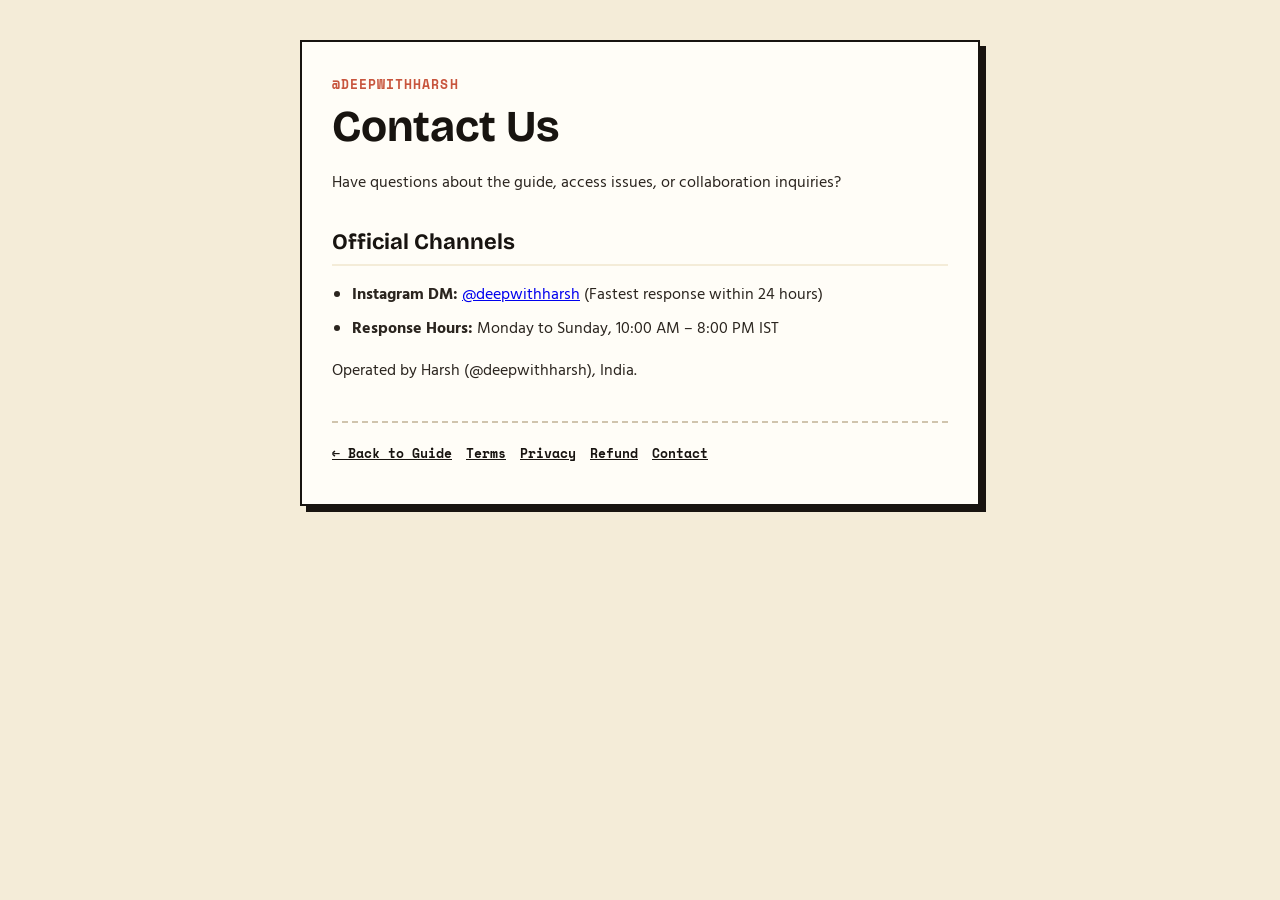
==== contact.html @ 002d61cb "Add contact.html" ====
<!doctype html>
<html lang="en">
<head>
<meta charset="utf-8">
<meta name="viewport" content="width=device-width,initial-scale=1">
<title>Contact Us · @deepwithharsh</title>
<link rel="preconnect" href="https://fonts.googleapis.com">
<link href="https://fonts.googleapis.com/css2?family=Bricolage+Grotesque:wght@700;800&family=Hind:wght@400;600&family=Space+Mono:wght@700&display=swap" rel="stylesheet">
<link rel="stylesheet" href="legal.css">
</head>
<body>
<main class="doc">
  <div class="tag">@deepwithharsh</div>
  <h1>Contact Us</h1>
  <p>Have questions about the guide, access issues, or collaboration inquiries?</p>
  
  <h2>Official Channels</h2>
  <ul>
    <li><b>Instagram DM:</b> <a href="https://www.instagram.com/deepwithharsh/" target="_blank" rel="noopener">@deepwithharsh</a> (Fastest response within 24 hours)</li>
    <li><b>Response Hours:</b> Monday to Sunday, 10:00 AM – 8:00 PM IST</li>
  </ul>
  
  <p>Operated by Harsh (@deepwithharsh), India.</p>

  <div class="legal-nav">
    <a href="index.html">← Back to Guide</a>
    <a href="terms.html">Terms</a>
    <a href="privacy.html">Privacy</a>
    <a href="refund.html">Refund</a>
    <a href="contact.html">Contact</a>
  </div>
</main>
</body>
</html>
---- legal.css ----
:root {
  --paper: #f4ecd8;
  --ink: #181410;
  --mus: #f2b31a;
  --ter: #c8553d;
  --muted: #695e50;
}
* { box-sizing: border-box; }
body {
  margin: 0;
  padding: 40px 20px;
  background: var(--paper);
  color: var(--ink);
  font: 17px/1.6 Hind, system-ui, -apple-system, sans-serif;
}
.doc {
  max-width: 680px;
  margin: 0 auto;
  background: #fffdf7;
  border: 2px solid var(--ink);
  box-shadow: 6px 6px 0 var(--ink);
  padding: 32px 30px 40px;
}
.tag {
  font-family: "Space Mono", monospace;
  font-size: 13px;
  font-weight: 700;
  letter-spacing: .08em;
  color: var(--ter);
  text-transform: uppercase;
}
h1 {
  font-family: "Bricolage Grotesque", sans-serif;
  font-size: clamp(32px, 5vw, 44px);
  line-height: 1.1;
  margin: 8px 0 20px;
}
h2 {
  font-family: "Bricolage Grotesque", sans-serif;
  font-size: 22px;
  margin: 28px 0 10px;
  border-bottom: 2px solid var(--paper);
  padding-bottom: 4px;
}
p, li {
  font-size: 16px;
  color: #2b251f;
}
ul { padding-left: 20px; }
li { margin-bottom: 8px; }
.legal-nav {
  margin-top: 36px;
  padding-top: 20px;
  border-top: 2px dashed #d0c4ad;
  display: flex;
  flex-wrap: wrap;
  gap: 14px;
  font-family: "Space Mono", monospace;
  font-size: 13px;
}
.legal-nav a {
  color: var(--ink);
  font-weight: 700;
  text-decoration: underline;
}
.legal-nav a:hover { color: var(--ter); }
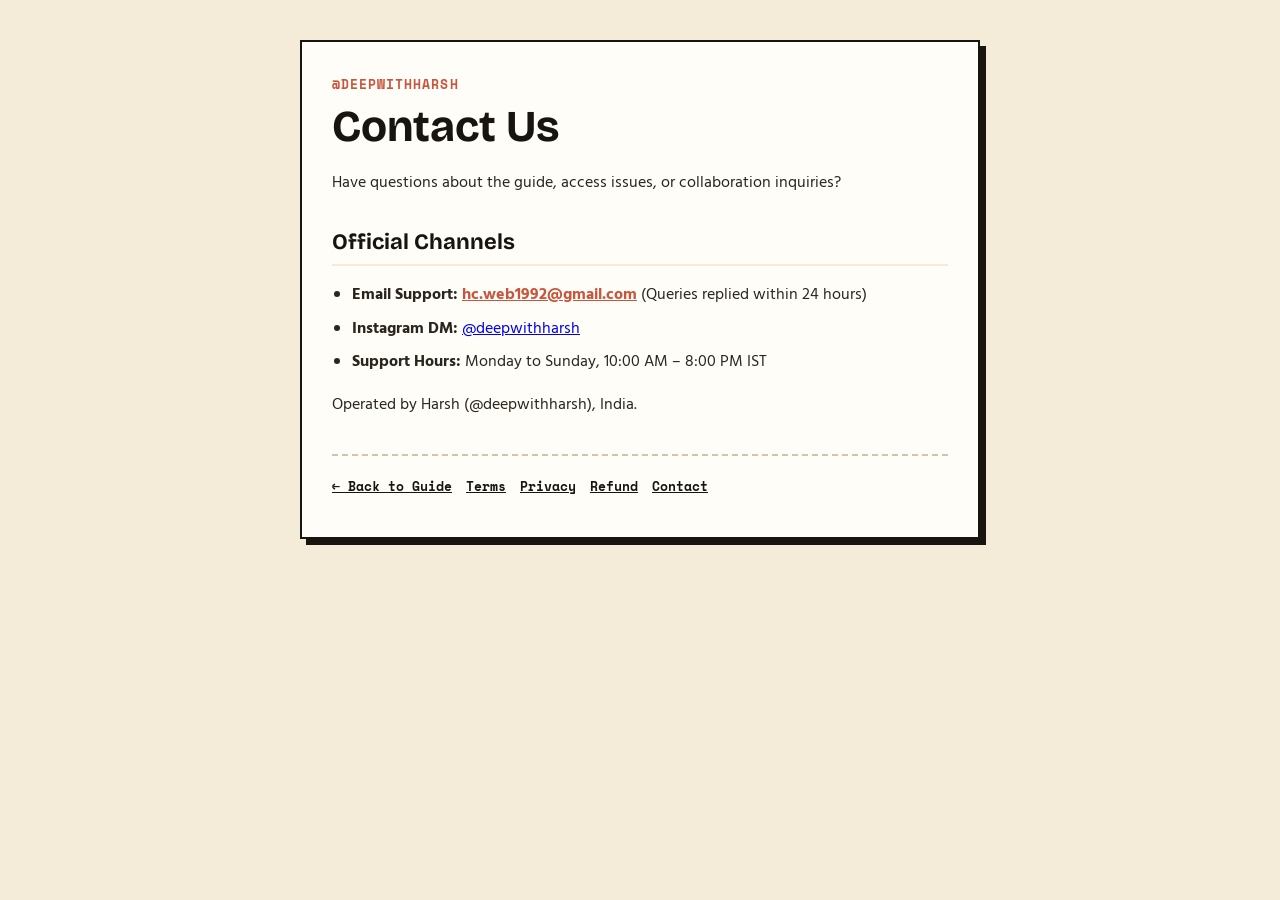
==== commit 0c97c373: "Update contact.html" ====
--- a/contact.html
+++ b/contact.html
@@ -16,8 +16,9 @@
   
   <h2>Official Channels</h2>
   <ul>
-    <li><b>Instagram DM:</b> <a href="https://www.instagram.com/deepwithharsh/" target="_blank" rel="noopener">@deepwithharsh</a> (Fastest response within 24 hours)</li>
-    <li><b>Response Hours:</b> Monday to Sunday, 10:00 AM – 8:00 PM IST</li>
+    <li><b>Email Support:</b> <a href="mailto:hc.web1992@gmail.com" style="color:var(--ter); font-weight:700;">hc.web1992@gmail.com</a> (Queries replied within 24 hours)</li>
+    <li><b>Instagram DM:</b> <a href="https://www.instagram.com/deepwithharsh/" target="_blank" rel="noopener">@deepwithharsh</a></li>
+    <li><b>Support Hours:</b> Monday to Sunday, 10:00 AM – 8:00 PM IST</li>
   </ul>
   
   <p>Operated by Harsh (@deepwithharsh), India.</p>
